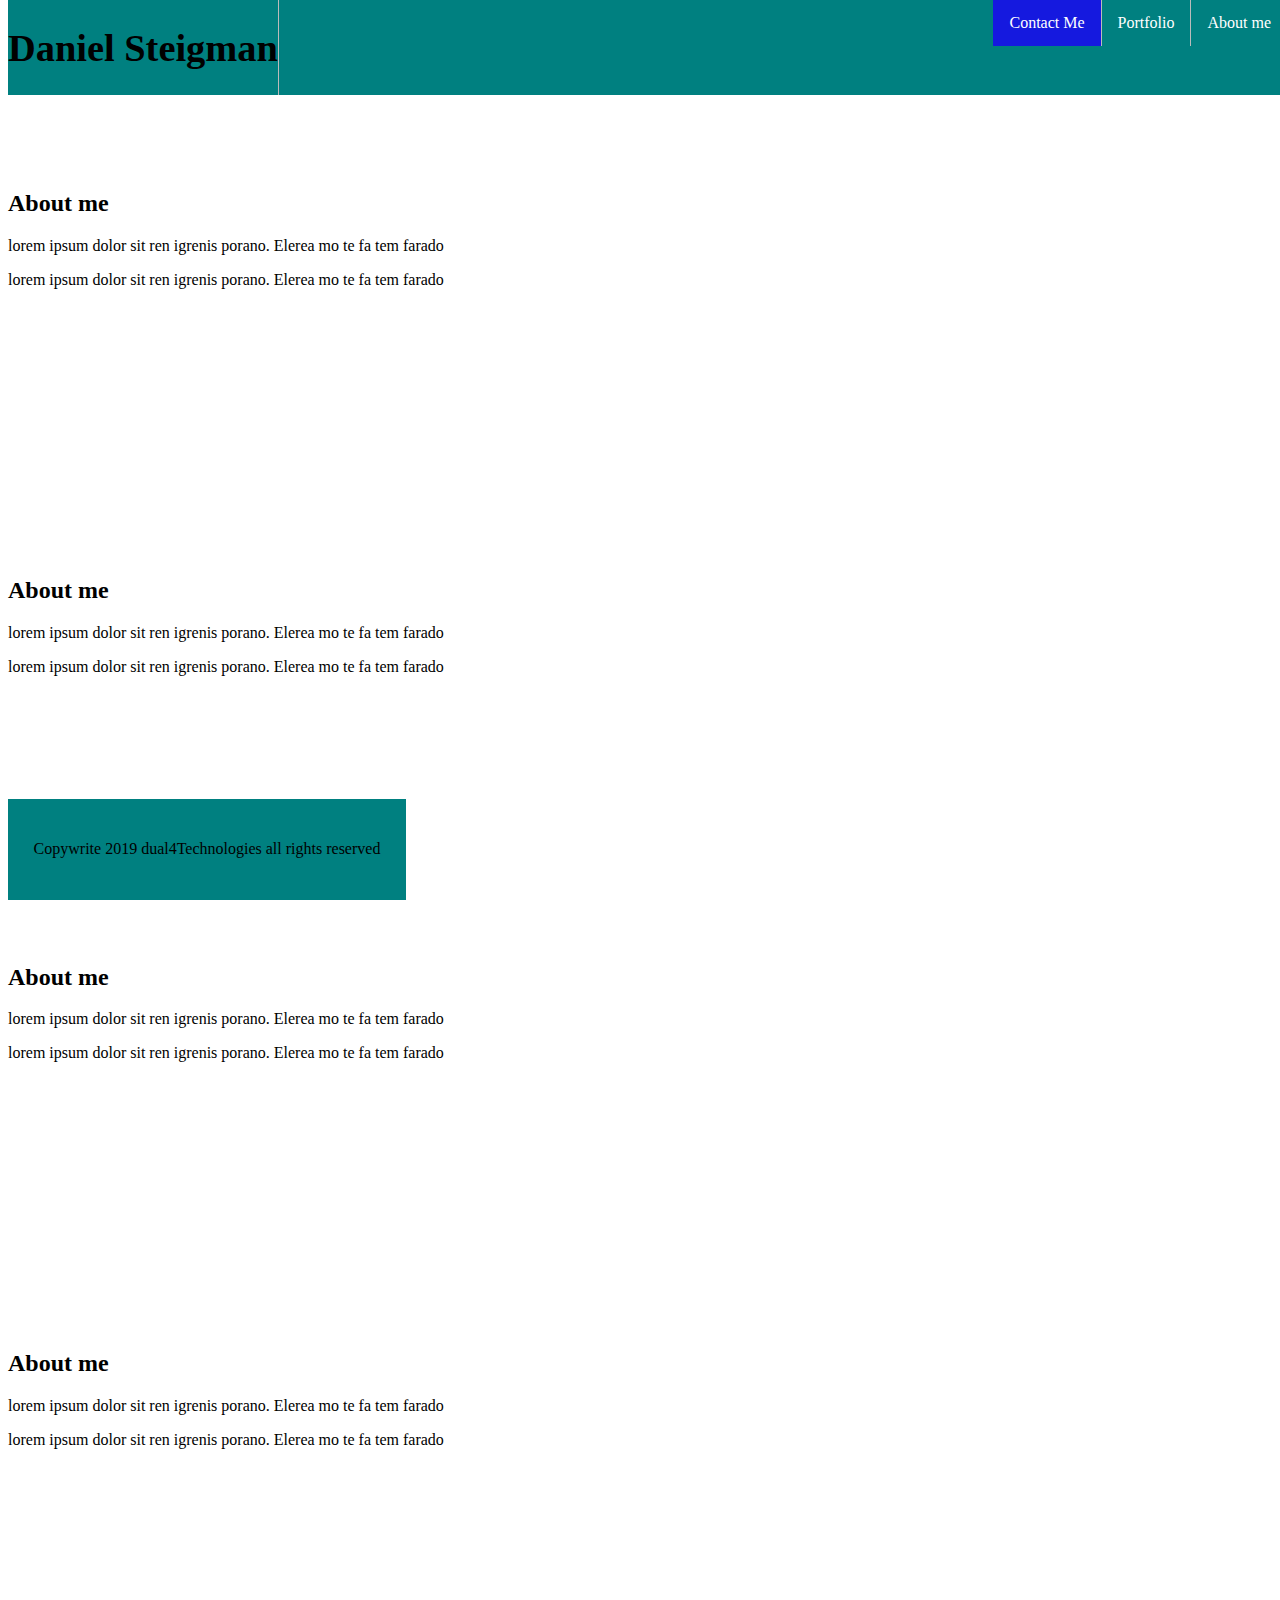
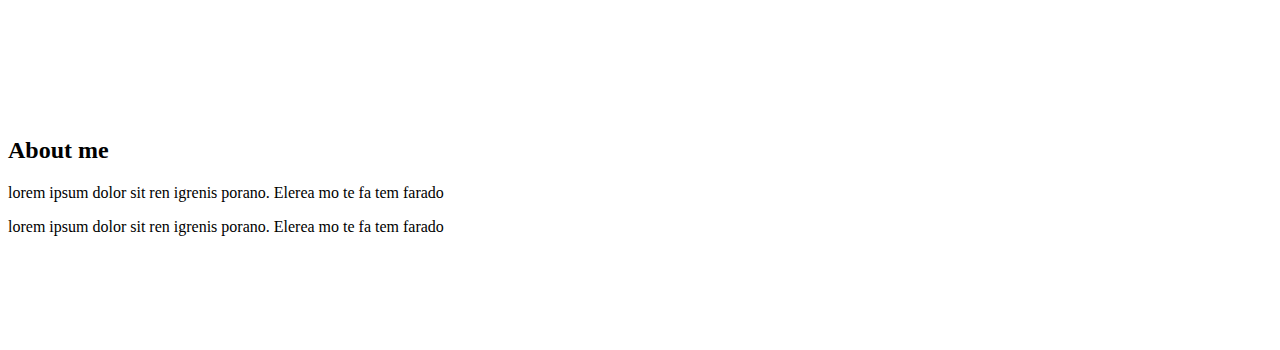
==== contact.html @ 155f47dc "Made Changes to the HTML files to Give every page the navigation menue. also set active page properl" ====
<!DOCTYPE html>
<html>
    <head>
        <title> Daniel Stiegmans web Portfolio</title>
        <meta name="viewport" content="width=device-width, initial-scale=1">
        <link rel="stylesheet" href="assets/css/style.css">
    </head>
    <header >  
        <!-- <h1 style="text-align: left; font-size: 2vw">Daniel Steigman</h1> -->
        <ul> 
            <li><h1 style="font-size:3vw">Daniel Steigman</h1></li>
            <li style="float:right"><a href="index.html">About me</a></li>
            <li style="float:right"><a href="porfolio.html"> Portfolio</a></li>
            <li style="float:right"><a class="active" href="contact.html"> Contact Me</a></li>
        </li>
        <!-- <li style="float:right"><a href="#about">About</a></li> -->
        </ul>
    </header>

    <br><br><br><br><br>
    <br><br>
    <br><br>
    
    <body>
        <h2>About me </h2>
        <p> lorem ipsum dolor sit ren igrenis porano. Elerea mo te fa tem farado</p>
        <p> lorem ipsum dolor sit ren igrenis porano. Elerea mo te fa tem farado</p>

    </body>
    <br><br>
    <br><br><br>
    <br><br><br><br><br>
    <br><br>
    <br><br>
    
    <body>
        <h2>About me </h2>
        <p> lorem ipsum dolor sit ren igrenis porano. Elerea mo te fa tem farado</p>
        <p> lorem ipsum dolor sit ren igrenis porano. Elerea mo te fa tem farado</p>

    </body>
    <br><br>
    <br><br><br>
    <br><br><br><br><br>
    <br><br>
    <br><br>
    
    <body>
        <h2>About me </h2>
        <p> lorem ipsum dolor sit ren igrenis porano. Elerea mo te fa tem farado</p>
        <p> lorem ipsum dolor sit ren igrenis porano. Elerea mo te fa tem farado</p>

    </body>
    <br><br>
    <br><br><br>
    <br><br><br><br><br>
    <br><br>
    <br><br>
    
    <body>
        <h2>About me </h2>
        <p> lorem ipsum dolor sit ren igrenis porano. Elerea mo te fa tem farado</p>
        <p> lorem ipsum dolor sit ren igrenis porano. Elerea mo te fa tem farado</p>

    </body>
    <br><br>
    <br><br><br>
    <br><br><br><br><br>
    <br><br>
    <br><br>
    
    <body>
        <h2>About me </h2>
        <p> lorem ipsum dolor sit ren igrenis porano. Elerea mo te fa tem farado</p>
        <p> lorem ipsum dolor sit ren igrenis porano. Elerea mo te fa tem farado</p>

    </body>
    <br><br>
    <br><br><br>
    <footer>
        <div style="padding: 2vw; background-color: teal"> 
            <div></div>
            <div><p> Copywrite 2019 dual4Technologies all rights reserved</p></div>
            <div></div>

        </div>
        
    </footer>




</html>
---- assets/css/style.css ----
ul {
    list-style-type: none;
    margin: 0;
    padding: 0;
    overflow: hidden;
    background-color:teal;
    position: fixed;
    top: 0;
    width: 100%;
  }
  
  li {
    float: left;
    border-right: 1px solid #bbb;
  }
  
  li a {
    display: block;
    color: white;
    text-align: center;
    padding: 14px 16px;
    text-decoration: none;
  }
  
  li a:hover:not(.active) {
    background-color: #111;
  }
  li a:hover {
    background-color: rgb(3, 5, 104);
  }
  .active {
    background-color: rgb(21, 25, 223);
  }
  footer{
    position: fixed;
    bottom: 0;
    background-color: teal;

  }
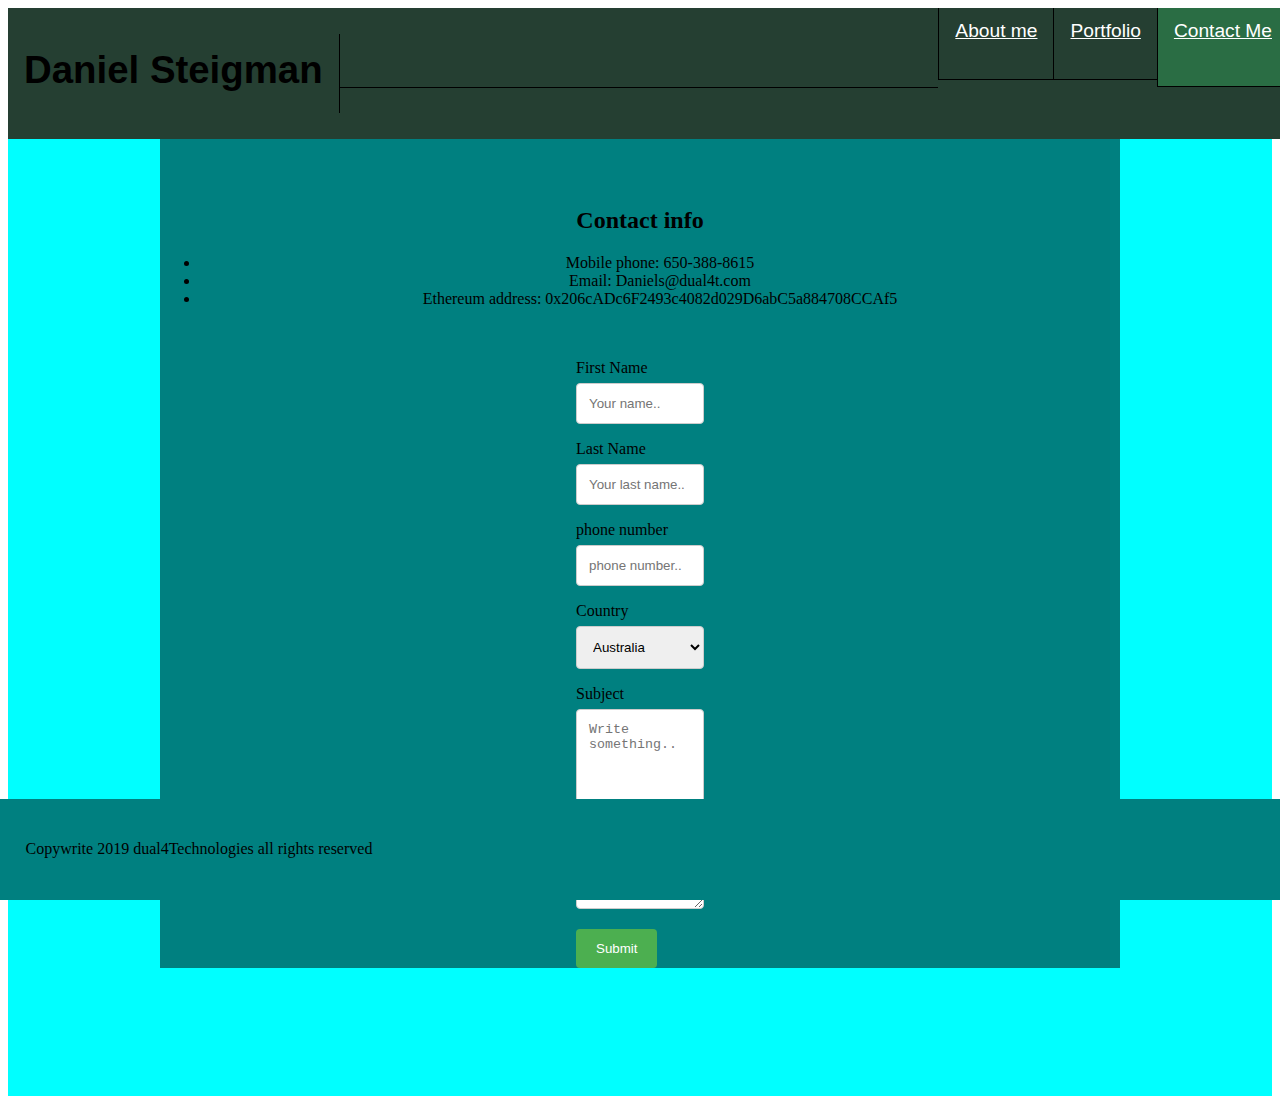
==== commit 3662f477: "Fixed header. reformated the index.html and the contact.html pages" ====
--- a/contact.html
+++ b/contact.html
@@ -1,90 +1,100 @@
 <!DOCTYPE html>
 <html>
-    <head>
-        <title> Daniel Stiegmans web Portfolio</title>
-        <meta name="viewport" content="width=device-width, initial-scale=1">
-        <link rel="stylesheet" href="assets/css/style.css">
-    </head>
-    <header >  
-        <!-- <h1 style="text-align: left; font-size: 2vw">Daniel Steigman</h1> -->
-        <ul> 
-            <li><h1 style="font-size:3vw">Daniel Steigman</h1></li>
-            <li style="float:right"><a href="index.html">About me</a></li>
-            <li style="float:right"><a href="porfolio.html"> Portfolio</a></li>
-            <li style="float:right"><a class="active" href="contact.html"> Contact Me</a></li>
-        </li>
-        <!-- <li style="float:right"><a href="#about">About</a></li> -->
-        </ul>
-    </header>
 
-    <br><br><br><br><br>
-    <br><br>
-    <br><br>
-    
-    <body>
-        <h2>About me </h2>
-        <p> lorem ipsum dolor sit ren igrenis porano. Elerea mo te fa tem farado</p>
-        <p> lorem ipsum dolor sit ren igrenis porano. Elerea mo te fa tem farado</p>
+<head>
+    <title> Daniel Stiegmans web Portfolio</title>
+    <meta name="viewport" content="width=device-width, initial-scale=1">
+    <link rel="stylesheet" href="assets/css/contact.css">
+    <link rel="stylesheet" href="assets/css/reset.css">
+</head>
+<!-- NAV BAR -->
 
-    </body>
-    <br><br>
-    <br><br><br>
-    <br><br><br><br><br>
-    <br><br>
-    <br><br>
-    
-    <body>
-        <h2>About me </h2>
-        <p> lorem ipsum dolor sit ren igrenis porano. Elerea mo te fa tem farado</p>
-        <p> lorem ipsum dolor sit ren igrenis porano. Elerea mo te fa tem farado</p>
+<header>
+    <!-- .Nav sets the width and font family -->
+    <div class="Nav">
+        <!-- Nav-bar-flex creates a flexbox in a row -->
+        <div class="Nav-Bar-Flex">
+            <!-- Title LOGO ITEM -->
+            <div><h1 class="NB-Item">Daniel Steigman</h1></div>
+             <!-- Flexible box in the center to keep links right justified -->
+            <div class="NB-box"></div>
+            <div><a class="NB-link" href="index.html">About me</a></div>
+            <div><a class="NB-link" href="porfolio.html"> Portfolio</a></div>
+            <div><a class="NB-link" id="active" href="contact.html"> Contact Me</a></div>
+        </div>
 
-    </body>
-    <br><br>
-    <br><br><br>
-    <br><br><br><br><br>
-    <br><br>
-    <br><br>
-    
-    <body>
-        <h2>About me </h2>
-        <p> lorem ipsum dolor sit ren igrenis porano. Elerea mo te fa tem farado</p>
-        <p> lorem ipsum dolor sit ren igrenis porano. Elerea mo te fa tem farado</p>
 
-    </body>
-    <br><br>
-    <br><br><br>
-    <br><br><br><br><br>
-    <br><br>
-    <br><br>
-    
-    <body>
-        <h2>About me </h2>
-        <p> lorem ipsum dolor sit ren igrenis porano. Elerea mo te fa tem farado</p>
-        <p> lorem ipsum dolor sit ren igrenis porano. Elerea mo te fa tem farado</p>
 
-    </body>
-    <br><br>
-    <br><br><br>
-    <br><br><br><br><br>
-    <br><br>
-    <br><br>
-    
-    <body>
-        <h2>About me </h2>
-        <p> lorem ipsum dolor sit ren igrenis porano. Elerea mo te fa tem farado</p>
-        <p> lorem ipsum dolor sit ren igrenis porano. Elerea mo te fa tem farado</p>
+    </div>
+    <!-- <hr/> -->
+</header>
 
-    </body>
-    <br><br>
-    <br><br><br>
-    <footer>
-        <div style="padding: 2vw; background-color: teal"> 
-            <div></div>
-            <div><p> Copywrite 2019 dual4Technologies all rights reserved</p></div>
-            <div></div>
+
+<!-- Nav Bar END******************************************* -->
+
+<body>
+    <!-- padds the main outer box and sets the background -->
+    <div class="container">
+        <!-- creates the main box for contact info -->
+        <div class="contact-page">
+            <!-- specific contact info above form -->
+            <div class="contact-info">
+                <h2>Contact info</h2>
+                <ul id="contact-info">
+                    <li class="contact-data">Mobile phone: 650-388-8615</li>
+                    <li class="contact-data">Email: Daniels@dual4t.com</li>
+                    <li class="contact-data">Ethereum address: 0x206cADc6F2493c4082d029D6abC5a884708CCAf5</li>
+                </ul>
+
+            </div>
+            <!-- contact form  NEEDS FORMATING -->
+            <div class="contact-form">
+                <form action="action_page.php">
+
+                    <label for="fname">First Name</label>
+                    <input type="text" id="fname" name="firstname" placeholder="Your name..">
+
+                    <label for="lname">Last Name</label>
+                    <input type="text" id="lname" name="lastname" placeholder="Your last name..">
+
+                    <label for="phone">phone number</label>
+                    <input type="text" id="phone" name="phone" placeholder="phone number..">
+
+                    <label for="country">Country</label>
+                    <select id="country" name="country">
+                        <option value="australia">Australia</option>
+                        <option value="canada">Canada</option>
+                        <option value="usa">USA</option>
+                    </select>
+
+                    <label for="subject">Subject</label>
+                    <textarea id="subject" name="subject" placeholder="Write something.."
+                        style="height:200px"></textarea>
+
+                    <input type="submit" value="Submit">
+
+                </form>
+            </div>
+
+
 
         </div>
-        
+    </div>
+</body>
+
+
+
+<!-- footer BROKEN -->
+<footer class="foot">
+        <div class="foot">
+            <div></div>
+            <div>
+                <p> Copywrite 2019 dual4Technologies all rights reserved</p>
+            </div>
+            <div></div>
+    
+        </div>
+    
     </footer>
 
 
--- a/assets/css/contact.css
+++ b/assets/css/contact.css
@@ -0,0 +1,144 @@
+.Nav{
+  width: 100%;
+  font-family: Georgia, 'Times New Roman', Times, serif;
+}
+
+.NavBar {
+    margin: 0;
+    padding:0;
+    overflow: hidden;
+    background-color:rgb(37, 63, 50);
+    position: fixed;
+    top: 0;
+    width: 100%;
+    height: 4vw;
+  }
+  .NB-box{
+    height: 4vw;
+    width: 40vw;
+    padding: 14px 16px;
+    background-color:rgb(37, 63, 50);
+    border-bottom: 0.1vw solid black;
+    flex: 1;
+
+  }
+
+  .NB-Item {
+    border-right: 1px solid black;
+    background-color:rgb(37, 63, 50);
+    font-size: 3vw;
+    font-family: Arial, Helvetica, sans-serif;
+    height: 4vw;
+    padding: 14px 16px;
+    display: block;
+  }
+    /* justify content is used instead of float */
+
+  .NB-link{
+    /* float: right; */
+    display: block;
+    font-size: 1.5vw;
+    color: white;
+    text-align: center;
+    padding: 10px 16px;
+    border-left: 0.1vw solid black;
+    border-bottom: 0.1vw solid black;
+    background-color:rgb(37, 63, 50);
+    height: 4vw;
+    font-size: 1.4;
+    line-height: 2vw;
+    font-family: Arial, Helvetica, sans-serif;
+
+  }
+  .Nav-Bar-Flex{
+    display: flex;
+    flex-wrap: wrap;
+    background-color:rgb(37, 63, 50);
+    width: 100%;
+    position: fixed;
+  }
+  
+  .NB-link:hover:not(#active) {
+    background-color: #111;
+  }
+  .NB-link:hover {
+    background-color: rgb(3, 5, 104);
+  }
+  #active {
+    background-color:rgb(42, 109, 68);
+    height: 4.5vw;
+  }
+  #active:hover {
+    background-color: rgb(3, 5, 104);
+  
+  }
+
+ .container{
+  padding-top: 10vw;
+  padding-bottom: 10vw;
+  background-color: aqua;
+ }
+ 
+.contact-page{
+  margin: 0 auto;
+  background-color: teal;
+  
+  width: 960px;
+}
+
+.contact-info{
+  margin: 0 auto;
+  padding-top: 4vw;
+  text-align: center;
+
+}
+
+#contact-info{
+  margin: 0 auto;
+  outline: 1vw turquoise;
+}
+
+.contact-data{
+
+}
+
+.contact-form{
+  margin: 0 auto;
+  padding-top: 4vw;
+  display: flex;
+  flex: 1;
+  width: 10vw;
+}
+
+input[type=text], select, textarea {
+  width: 100%;
+  padding: 12px;
+  border: 1px solid #ccc;
+  border-radius: 4px;
+  box-sizing: border-box;
+  margin-top: 6px;
+  margin-bottom: 16px;
+  resize: vertical;
+}
+
+input[type=submit] {
+  background-color: #4CAF50;
+  color: white;
+  padding: 12px 20px;
+  border: none;
+  border-radius: 4px;
+  cursor: pointer;
+}
+
+input[type=submit]:hover {
+  background-color: #45a049;
+}
+ 
+.foot{
+  position:absolute;
+  bottom: 0;
+  left: 0;
+  right: 0;
+  background-color: teal;
+  padding: 2vw;
+}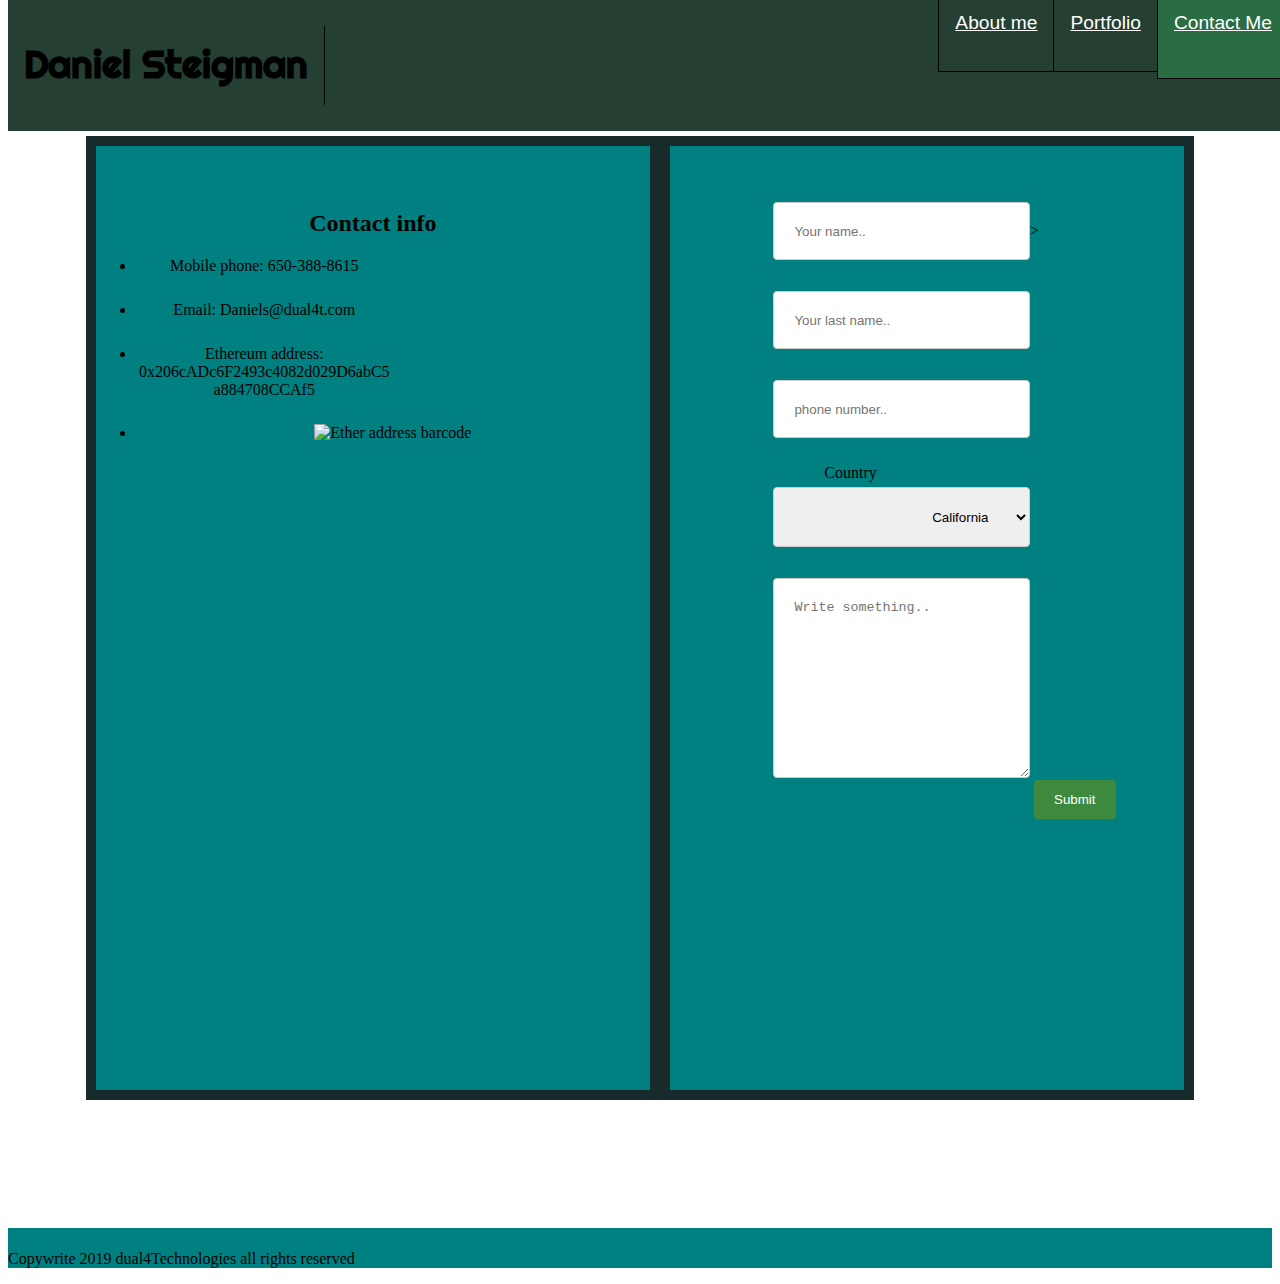
==== commit e541c743: "fixed for responsivness first edit" ====
--- a/contact.html
+++ b/contact.html
@@ -2,8 +2,9 @@
 <html>
 
 <head>
-    <title> Daniel Stiegmans web Portfolio</title>
+    <title> Contact me</title>
     <meta name="viewport" content="width=device-width, initial-scale=1">
+    <link href="https://fonts.googleapis.com/css?family=Righteous" rel="stylesheet">
     <link rel="stylesheet" href="assets/css/contact.css">
     <link rel="stylesheet" href="assets/css/reset.css">
 </head>
@@ -11,12 +12,14 @@
 
 <header>
     <!-- .Nav sets the width and font family -->
-    <div class="Nav">
+    <nav class="Nav">
         <!-- Nav-bar-flex creates a flexbox in a row -->
         <div class="Nav-Bar-Flex">
             <!-- Title LOGO ITEM -->
-            <div><h1 class="NB-Item">Daniel Steigman</h1></div>
-             <!-- Flexible box in the center to keep links right justified -->
+            <div>
+                <h1 class="NB-Item">Daniel Steigman</h1>
+            </div>
+            <!-- Flexible box in the center to keep links right justified -->
             <div class="NB-box"></div>
             <div><a class="NB-link" href="index.html">About me</a></div>
             <div><a class="NB-link" href="porfolio.html"> Portfolio</a></div>
@@ -25,7 +28,7 @@
 
 
 
-    </div>
+    </nav>
     <!-- <hr/> -->
 </header>
 
@@ -44,30 +47,33 @@
                     <li class="contact-data">Mobile phone: 650-388-8615</li>
                     <li class="contact-data">Email: Daniels@dual4t.com</li>
                     <li class="contact-data">Ethereum address: 0x206cADc6F2493c4082d029D6abC5a884708CCAf5</li>
+                    <li> <img src="./assets/img/metamask-eth-input.PNG" alt="Ether address barcode" class="contact-data"></li>
                 </ul>
 
+
             </div>
-            <!-- contact form  NEEDS FORMATING -->
+            <!-- contact form   -->
             <div class="contact-form">
                 <form action="action_page.php">
-
-                    <label for="fname">First Name</label>
-                    <input type="text" id="fname" name="firstname" placeholder="Your name..">
-
-                    <label for="lname">Last Name</label>
+                    <!-- Contact info -->
+                    <input type="text" id="fname" name="firstname" placeholder="Your name..">>
                     <input type="text" id="lname" name="lastname" placeholder="Your last name..">
-
-                    <label for="phone">phone number</label>
                     <input type="text" id="phone" name="phone" placeholder="phone number..">
-
-                    <label for="country">Country</label>
+                    <br>
+                    <label for="country" id="country">Country</label>
+                    <br>
+                    <!-- contry -->
                     <select id="country" name="country">
+                        <option value="California">California</option>
                         <option value="australia">Australia</option>
                         <option value="canada">Canada</option>
                         <option value="usa">USA</option>
+                        <option value="spain">Spain</option>
+                        <option value="czech">Czech</option>
+                        <option value="switzerland">Switzerland</option>
+                        <option value="mexico">mexico</option>
                     </select>
 
-                    <label for="subject">Subject</label>
                     <textarea id="subject" name="subject" placeholder="Write something.."
                         style="height:200px"></textarea>
 
@@ -82,20 +88,18 @@
     </div>
 </body>
 
+<!-- footer mostly working -->
+<footer class="foot">
+    <div class="foot">
+        <div></div>
+        <div>
+            <p> Copywrite 2019 dual4Technologies all rights reserved</p>
+        </div>
+        <div></div>
 
+    </div>
 
-<!-- footer BROKEN -->
-<footer class="foot">
-        <div class="foot">
-            <div></div>
-            <div>
-                <p> Copywrite 2019 dual4Technologies all rights reserved</p>
-            </div>
-            <div></div>
-    
-        </div>
-    
-    </footer>
+</footer>
 
 
 
--- a/assets/css/contact.css
+++ b/assets/css/contact.css
@@ -1,8 +1,9 @@
+/* Defines the begining of the nav bar */
 .Nav{
   width: 100%;
   font-family: Georgia, 'Times New Roman', Times, serif;
 }
-
+/* defines the outer bounds of the nav bar and fixes it to the top */
 .NavBar {
     margin: 0;
     padding:0;
@@ -11,31 +12,43 @@
     position: fixed;
     top: 0;
     width: 100%;
+    /* height: 4vw; */
+  }
+
+  /* nav bar flex is the flex container for the nav bar */
+  .Nav-Bar-Flex{
+    display: flex;
+    flex-wrap: wrap;
+    background-color:rgb(37, 63, 50);
+    width: 100%;
+    position: fixed;
+    top:0;
+  }
+  /* NB item is the LOGO ITEM on the left of the nav bar menu */
+  .NB-Item {
+    border-right: 1px solid black;
+    background-color:rgb(37, 63, 50);
+    font-size: 3vw;
+    font-family: 'Righteous';
     height: 4vw;
+    padding: 14px 16px;
+    display: block;
   }
+/* NB-BOX is a flexible box in the center of the nav bar which keeps the menu on the right. */
   .NB-box{
     height: 4vw;
     width: 40vw;
     padding: 14px 16px;
     background-color:rgb(37, 63, 50);
-    border-bottom: 0.1vw solid black;
+    /* border-bottom: 0.1vw solid black; */
     flex: 1;
 
   }
 
-  .NB-Item {
-    border-right: 1px solid black;
-    background-color:rgb(37, 63, 50);
-    font-size: 3vw;
-    font-family: Arial, Helvetica, sans-serif;
-    height: 4vw;
-    padding: 14px 16px;
-    display: block;
-  }
+
     /* justify content is used instead of float */
-
+    /* NB link is the nav bar page links */
   .NB-link{
-    /* float: right; */
     display: block;
     font-size: 1.5vw;
     color: white;
@@ -50,14 +63,8 @@
     font-family: Arial, Helvetica, sans-serif;
 
   }
-  .Nav-Bar-Flex{
-    display: flex;
-    flex-wrap: wrap;
-    background-color:rgb(37, 63, 50);
-    width: 100%;
-    position: fixed;
-  }
   
+  /* nav bar actions */
   .NB-link:hover:not(#active) {
     background-color: #111;
   }
@@ -72,24 +79,35 @@
     background-color: rgb(3, 5, 104);
   
   }
+/* nav bar actions end here */
+
 
  .container{
   padding-top: 10vw;
   padding-bottom: 10vw;
-  background-color: aqua;
+  display: flex;
+  flex-direction: column;
+  min-height: 100%;
+  background-image: url("../img/portfolio-background.PNG");
  }
  
 .contact-page{
+  flex: 1 0 auto;
   margin: 0 auto;
   background-color: teal;
-  
-  width: 960px;
+  display: flex;
+  flex-direction: row;
+  /* width: 960px; */
 }
 
 .contact-info{
+  height: 100vh;
+  width: 50%;
   margin: 0 auto;
-  padding-top: 4vw;
+  padding-top: 4%;
   text-align: center;
+  /* background-color: rgb(85, 129, 129); */
+  border: 10px solid  rgb(24, 43, 43);
 
 }
 
@@ -99,7 +117,9 @@
 }
 
 .contact-data{
-
+  padding-bottom: 5%;
+  width: 50%;
+  word-wrap: break-word;
 }
 
 .contact-form{
@@ -107,22 +127,29 @@
   padding-top: 4vw;
   display: flex;
   flex: 1;
-  width: 10vw;
+  width: 50%;
+  border: 10px solid  rgb(24, 43, 43);
 }
 
 input[type=text], select, textarea {
-  width: 100%;
-  padding: 12px;
+  width: 50%;
+  padding: 4%;
   border: 1px solid #ccc;
   border-radius: 4px;
   box-sizing: border-box;
-  margin-top: 6px;
-  margin-bottom: 16px;
+  margin-top: 1%;
+  margin-bottom: 5%;
+  margin-left: 20%;
   resize: vertical;
 }
 
+#country{
+  padding-left: 30%;
+  text-align: left;
+}
+
 input[type=submit] {
-  background-color: #4CAF50;
+  background-color: rgb(61, 138, 63);
   color: white;
   padding: 12px 20px;
   border: none;
@@ -131,14 +158,24 @@
 }
 
 input[type=submit]:hover {
-  background-color: #45a049;
+  background-color: #0aee15;
 }
  
 .foot{
-  position:absolute;
-  bottom: 0;
+  padding-top: 3px;
+  flex-shrink: 0;
+  margin-bottom: 0;
+  bottom: -0.1;
   left: 0;
   right: 0;
   background-color: teal;
-  padding: 2vw;
-}+  width: 100%
+}
+
+@media screen and (max-width: 550px) {
+  .contact-page{
+    flex-direction: column;
+  }
+}
+
+ 